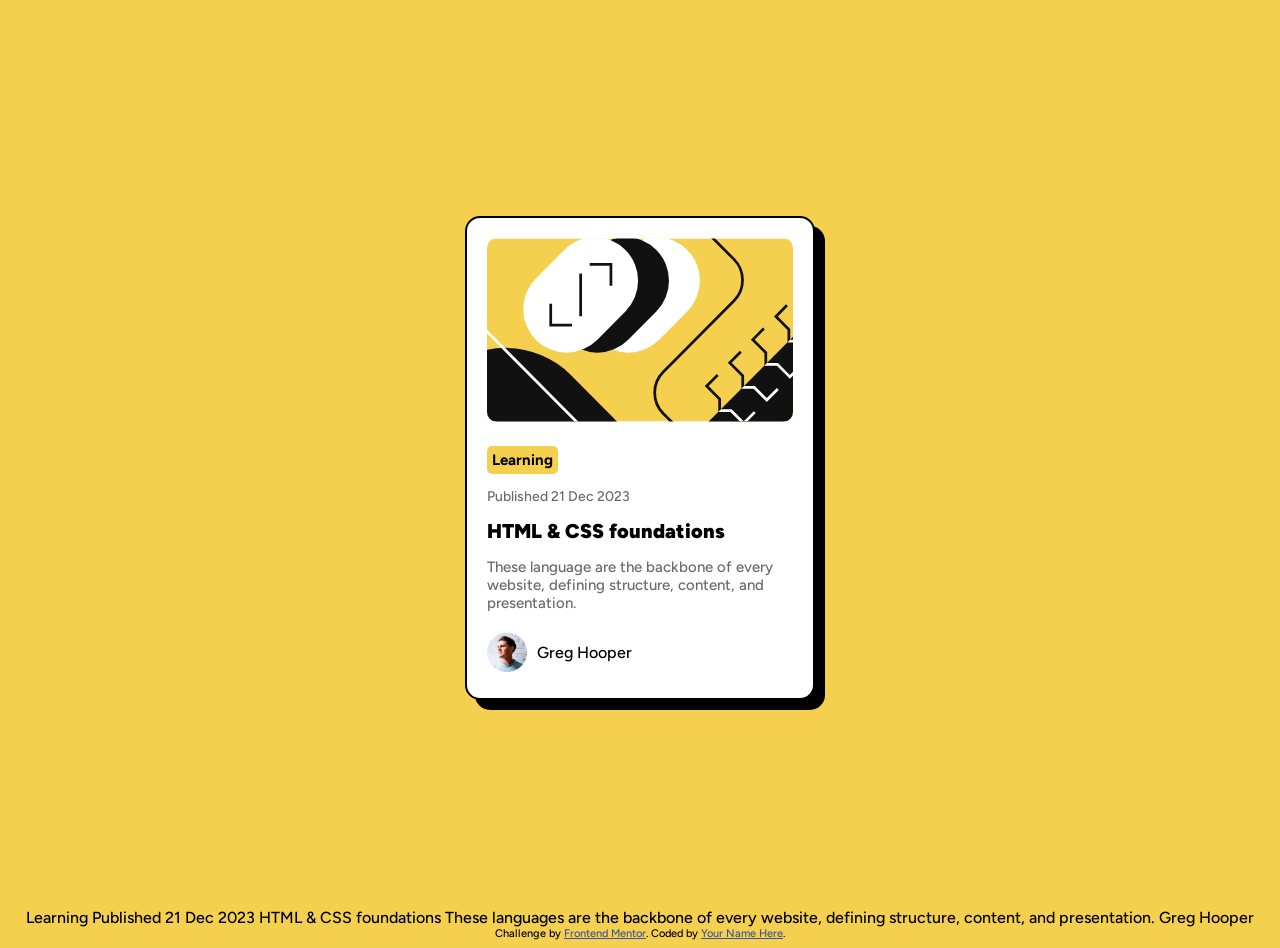
==== blog-preview-card-main/index.html @ 64a8009f "first commit" ====
<!DOCTYPE html>
<html lang="en">

<head>
  <meta charset="UTF-8">
  <meta name="viewport" content="width=device-width, initial-scale=1.0">
  <!-- displays site properly based on user's device -->
  <title>Frontend Mentor | Blog preview card</title>

  <link rel="icon" type="image/png" sizes="32x32" href="./assets/images/favicon-32x32.png">
  <link rel="preconnect" href="https://fonts.googleapis.com">
  <link rel="preconnect" href="https://fonts.gstatic.com" crossorigin>
  <link href="https://fonts.googleapis.com/css2?family=Figtree:ital,wght@0,300..900;1,300..900&display=swap"
    rel="stylesheet">

  <link rel="stylesheet" href="./assets/style.css">


  <!-- Feel free to remove these styles or customise in your own stylesheet 👍 -->
</head>

<body>

  <div class="container-preview-card">
    <div class="preview-card">
      <img class="preview-img" src="./assets/images/illustration-article.svg" sizes="" alt="">
      <div class="container-tag" src="" alt="">
        <div class="tag" id="Learning">
          Learning
        </div>
      </div>
      <p class="published-date">Published 21 Dec 2023 </p>
      <h1>HTML & CSS foundations</h1>
      <p class="description">
        These language are the backbone of every website, defining structure, content, and
        presentation.
      </p>
      <div class="author-box">
        <img src="./assets/images/image-avatar.webp" alt="">
        <p>Greg Hooper</p>
      </div>
    </div>
  </div>

</body>
<footer>
  Learning

  Published 21 Dec 2023

  HTML & CSS foundations

  These languages are the backbone of every website, defining structure, content, and presentation.

  Greg Hooper

  <div class="attribution">
    Challenge by <a href="https://www.frontendmentor.io?ref=challenge" target="_blank">Frontend Mentor</a>.
    Coded by <a href="#">Your Name Here</a>.
  </div>
<footer>


</html>
---- blog-preview-card-main/assets/style.css ----
* {
    box-sizing: border-box;
}

:root {
    --yellow-color: hsl(47, 88%, 63%);
    --grey-color: hsl(0, 0%, 42%);
}



body {
    background-color: var(--yellow-color);
    font-family: "Figtree", monospace;
    font-weight: 500;
}

.container-preview-card {
    display: flex;
    flex-wrap: wrap;
    justify-content: center;
    align-items: center;
    min-height: 100vh;
}


/* 
    .container-preview-card {
      display: grid;
      grid-template-columns:repeat(3, 400px) ;
      grid-auto-flow: row;
      justify-content: center;
      place-items: center;
      min-height: 100vh;
    } */


.preview-card {
    background-color: white;
    width: 350px;
    margin: 10px;
    padding: 20px;
    border: 2px solid black;
    border-radius: 15px;
    box-shadow: 10px 10px;
}

.preview-img {
    width: 100%;
    border-radius: 10px;

}

.container-tag {
    display: flex;
    flex-wrap: wrap;
    align-items: center;
    gap: 5px;
}

.tag {
    background-color: var(--yellow-color);
    width: fit-content;
    margin-top: 20px;
    padding: 5px;
    font-size: 15px;
    font-weight: bold;
    border-radius: 5px;

}

.tag:hover,
.tag:focus {
    background-color: var(--grey-color);
    color: white;
}


.preview-card .published-date {
    font-size: 14px;
    color: var(--grey-color);
}

.preview-card h1 {
    font-size: 20px;
    font-weight: 900;
}

.preview-card h1:hover {
    color: var(--yellow-color);
}

.preview-card h1:focus {
    color: var(--yellow-color);
}

.preview-card .description {
    font-size: 15px;
    color: var(--grey-color);
}

.preview-card .author-box {
    display: flex;
    align-items: center;
}

.preview-card .author-box p {
    margin-left: 10px;
}

.preview-card .author-box img {
    width: 40px;
}

.attribution {
    font-size: 11px;
    text-align: center;
}

.attribution a {
    color: hsl(228, 45%, 44%);
}

footer {
    text-align: center;
}
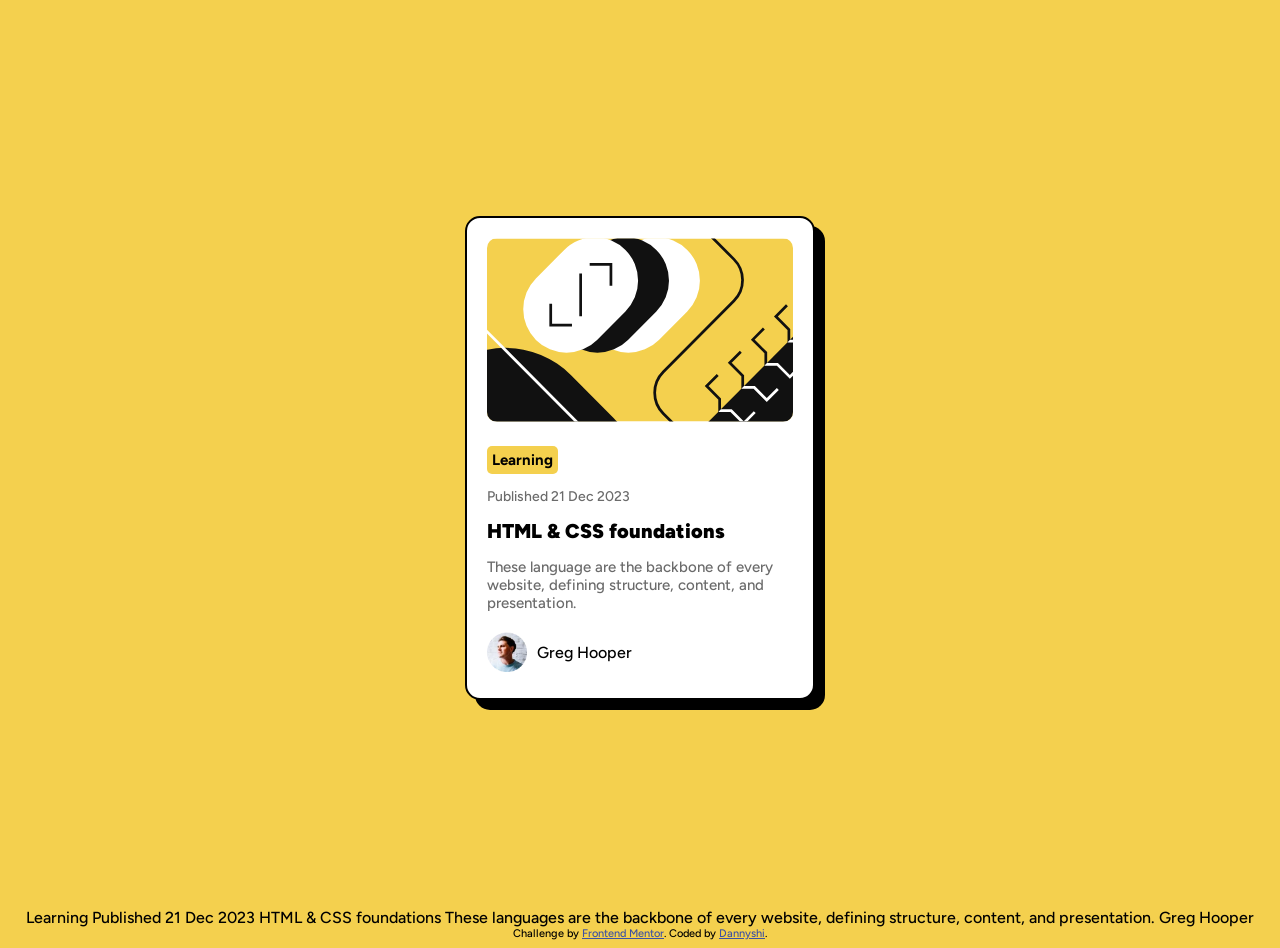
==== commit 4d232385: "1105: challenge social link profile" ====
--- a/blog-preview-card-main/index.html
+++ b/blog-preview-card-main/index.html
@@ -56,7 +56,7 @@
 
   <div class="attribution">
     Challenge by <a href="https://www.frontendmentor.io?ref=challenge" target="_blank">Frontend Mentor</a>.
-    Coded by <a href="#">Your Name Here</a>.
+    Coded by <a href="https://dannyshi01.github.io/frontend-mentor-challenge" target="_blank">Dannyshi</a>.
   </div>
 <footer>
 
--- a/blog-preview-card-main/assets/style.css
+++ b/blog-preview-card-main/assets/style.css
@@ -24,7 +24,7 @@
 }
 
 
-/* 
+/*  if using grid, but not optimizing it yet
     .container-preview-card {
       display: grid;
       grid-template-columns:repeat(3, 400px) ;
